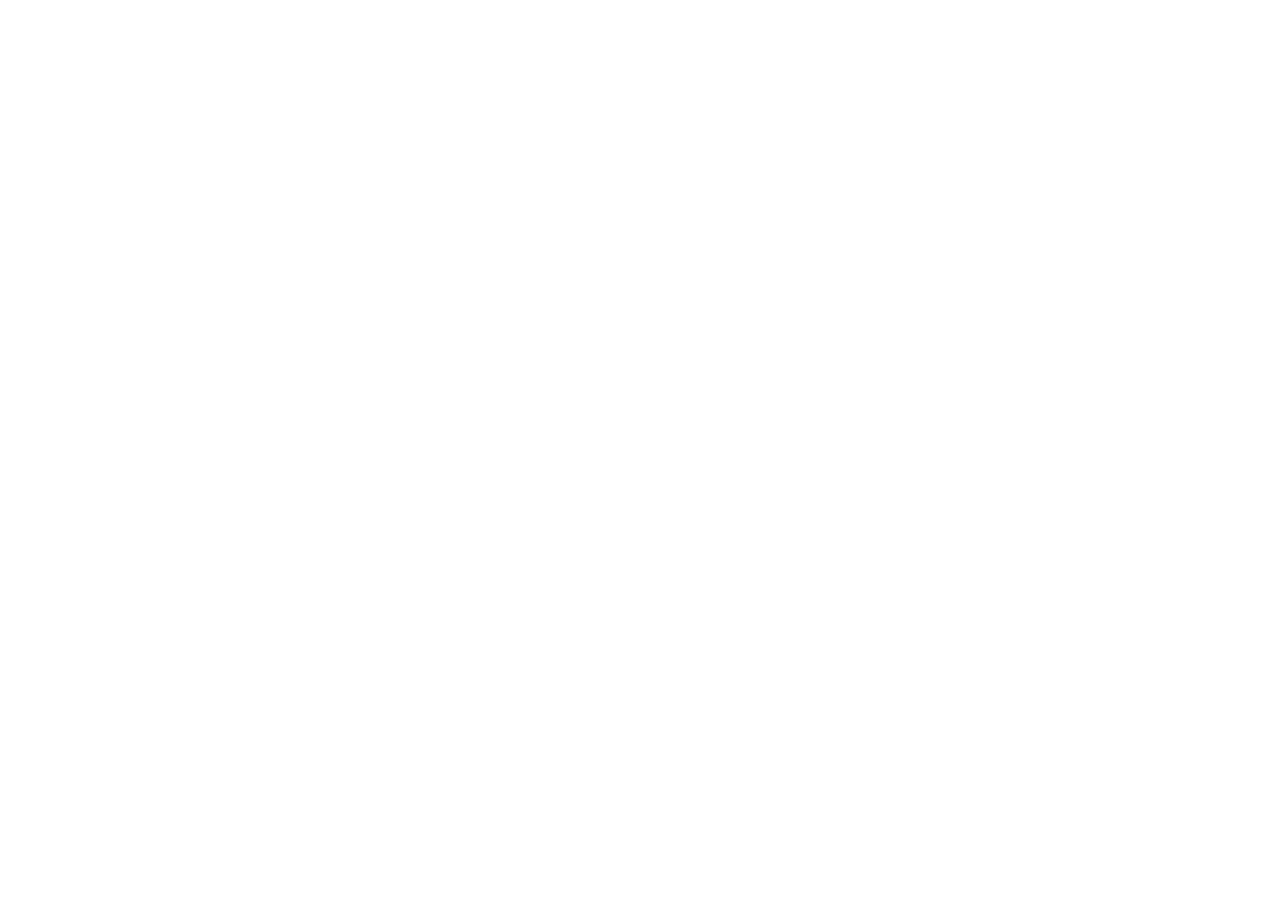
==== login.html @ 38d81a7c "init1" ====
<!DOCTYPE html>
<html lang="en">

<head>
    <meta charset="UTF-8">
    <meta name="viewport" content="width=device-width, initial-scale=1.0">
    <title>Document</title>
</head>

<body>

</body>

</html>
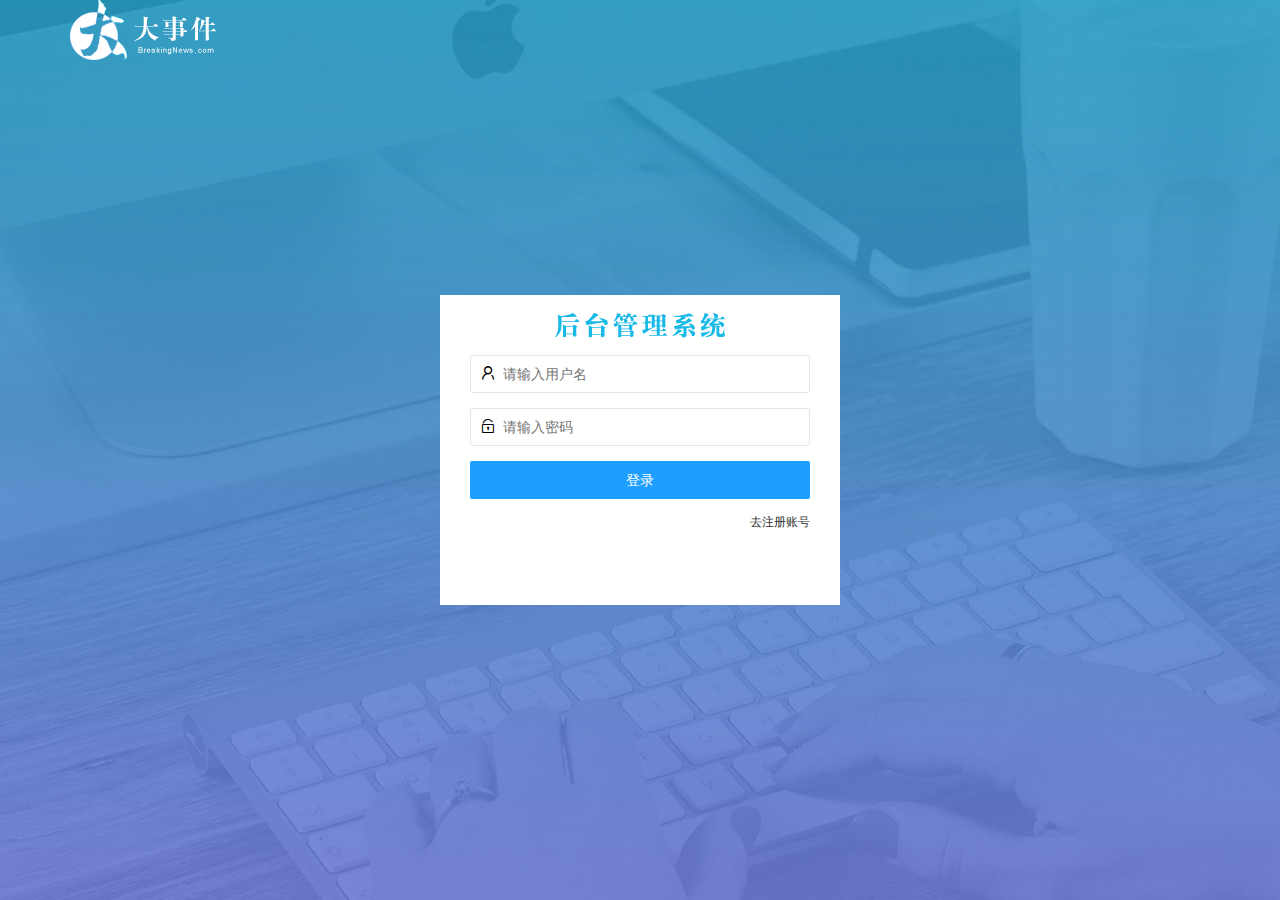
==== commit 3edfacd8: "提交登录注册功能" ====
--- a/login.html
+++ b/login.html
@@ -4,11 +4,79 @@
 <head>
     <meta charset="UTF-8">
     <meta name="viewport" content="width=device-width, initial-scale=1.0">
-    <title>Document</title>
+    <title>大事件-登录/注册</title>
+    <link rel="stylesheet" href="/assets/lib/layui/css/layui.css">
+    <link rel="stylesheet" href="/assets/css/login.css" />
 </head>
 
 <body>
+    <!-- logo区域 -->
+    <div class="layui-main">
+        <img src="/assets/images/logo.png" alt="" />
+    </div>
+    <!-- 登录注册区域 -->
+    <div class="loginAndRegister">
+        <div class="title-login"></div>
+        <!-- 登录的div -->
+        <div class="login-box">
+            <!-- 登录的表单 -->
+            <form class="layui-form" id="form_login">
+                <!-- 用户名 -->
+                <div class="layui-form-item">
+                    <i class="layui-icon layui-icon-username"></i>
+                    <input type="text" name="username" required lay-verify="required" placeholder="请输入用户名" autocomplete="off" class="layui-input">
+                </div>
+                <!-- 密码 -->
+                <div class="layui-form-item">
+                    <i class="layui-icon layui-icon-password"></i>
+                    <input type="password" name="password" required lay-verify="required|pwd" placeholder="请输入密码" autocomplete="off" class="layui-input">
+                </div>
+                <!-- 登录按钮 -->
+                <div class="layui-form-item">
+                    <button class="layui-btn layui-btn-fluid layui-btn-normal" lay-submit lay-filter="formDemo">登录</button>
+                </div>
+                <!-- 去注册账号 -->
+                <div class="layui-form-item links">
+                    <a href="javascript:;" id="link_reg">去注册账号</a>
+                </div>
+            </form>
 
+        </div>
+        <!-- 注册的div -->
+        <div class="reg-box">
+            <!-- 注册的表单 -->
+            <form class="layui-form" id="form_reg">
+                <!-- 用户名 -->
+                <div class="layui-form-item">
+                    <i class="layui-icon layui-icon-username"></i>
+                    <input type="text" name="username" required lay-verify="required" placeholder="请输入用户名" autocomplete="off" class="layui-input">
+                </div>
+                <!-- 密码 -->
+                <div class="layui-form-item">
+                    <i class="layui-icon layui-icon-password"></i>
+                    <input type="password" name="password" required lay-verify="required|    pwd" placeholder="请输入密码" autocomplete="off" class="layui-input">
+                </div>
+                <!-- 密码确认 -->
+                <div class="layui-form-item">
+                    <i class="layui-icon layui-icon-password"></i>
+                    <input type="password" name="repassword" required lay-verify="required|pwd |repwd" placeholder="再次确认密码" autocomplete="off" class="layui-input">
+                </div>
+                <!-- 登录按钮 -->
+                <div class="layui-form-item">
+                    <button class="layui-btn layui-btn-fluid layui-btn-normal" lay-submit lay-filter="formDemo">注册</button>
+                </div>
+                <!-- 去注册账号 -->
+                <div class="layui-form-item links">
+                    <a href="javascript:;" id="link_login">去登录</a>
+                </div>
+            </form>
+
+        </div>
+    </div>
+    <script src="/assets/lib/layui/layui.all.js"></script>
+    <script src="/assets/lib/jquery.js"></script>
+    <script src="/assets/js/baseAPI.js"></script>
+    <script src="/assets/js/login.js"></script>
 </body>
 
 </html>--- a/assets/lib/layui/css/layui.css
+++ b/assets/lib/layui/css/layui.css
@@ -0,0 +1,2 @@
+/** layui-v2.5.5 MIT License By https://www.layui.com */
+ .layui-inline,img{display:inline-block;vertical-align:middle}h1,h2,h3,h4,h5,h6{font-weight:400}.layui-edge,.layui-header,.layui-inline,.layui-main{position:relative}.layui-body,.layui-edge,.layui-elip{overflow:hidden}.layui-btn,.layui-edge,.layui-inline,img{vertical-align:middle}.layui-btn,.layui-disabled,.layui-icon,.layui-unselect{-moz-user-select:none;-webkit-user-select:none;-ms-user-select:none}.layui-elip,.layui-form-checkbox span,.layui-form-pane .layui-form-label{text-overflow:ellipsis;white-space:nowrap}.layui-breadcrumb,.layui-tree-btnGroup{visibility:hidden}blockquote,body,button,dd,div,dl,dt,form,h1,h2,h3,h4,h5,h6,input,li,ol,p,pre,td,textarea,th,ul{margin:0;padding:0;-webkit-tap-highlight-color:rgba(0,0,0,0)}a:active,a:hover{outline:0}img{border:none}li{list-style:none}table{border-collapse:collapse;border-spacing:0}h4,h5,h6{font-size:100%}button,input,optgroup,option,select,textarea{font-family:inherit;font-size:inherit;font-style:inherit;font-weight:inherit;outline:0}pre{white-space:pre-wrap;white-space:-moz-pre-wrap;white-space:-pre-wrap;white-space:-o-pre-wrap;word-wrap:break-word}body{line-height:24px;font:14px Helvetica Neue,Helvetica,PingFang SC,Tahoma,Arial,sans-serif}hr{height:1px;margin:10px 0;border:0;clear:both}a{color:#333;text-decoration:none}a:hover{color:#777}a cite{font-style:normal;*cursor:pointer}.layui-border-box,.layui-border-box *{box-sizing:border-box}.layui-box,.layui-box *{box-sizing:content-box}.layui-clear{clear:both;*zoom:1}.layui-clear:after{content:'\20';clear:both;*zoom:1;display:block;height:0}.layui-inline{*display:inline;*zoom:1}.layui-edge{display:inline-block;width:0;height:0;border-width:6px;border-style:dashed;border-color:transparent}.layui-edge-top{top:-4px;border-bottom-color:#999;border-bottom-style:solid}.layui-edge-right{border-left-color:#999;border-left-style:solid}.layui-edge-bottom{top:2px;border-top-color:#999;border-top-style:solid}.layui-edge-left{border-right-color:#999;border-right-style:solid}.layui-disabled,.layui-disabled:hover{color:#d2d2d2!important;cursor:not-allowed!important}.layui-circle{border-radius:100%}.layui-show{display:block!important}.layui-hide{display:none!important}@font-face{font-family:layui-icon;src:url(../font/iconfont.eot?v=250);src:url(../font/iconfont.eot?v=250#iefix) format('embedded-opentype'),url(../font/iconfont.woff2?v=250) format('woff2'),url(../font/iconfont.woff?v=250) format('woff'),url(../font/iconfont.ttf?v=250) format('truetype'),url(../font/iconfont.svg?v=250#layui-icon) format('svg')}.layui-icon{font-family:layui-icon!important;font-size:16px;font-style:normal;-webkit-font-smoothing:antialiased;-moz-osx-font-smoothing:grayscale}.layui-icon-reply-fill:before{content:"\e611"}.layui-icon-set-fill:before{content:"\e614"}.layui-icon-menu-fill:before{content:"\e60f"}.layui-icon-search:before{content:"\e615"}.layui-icon-share:before{content:"\e641"}.layui-icon-set-sm:before{content:"\e620"}.layui-icon-engine:before{content:"\e628"}.layui-icon-close:before{content:"\1006"}.layui-icon-close-fill:before{content:"\1007"}.layui-icon-chart-screen:before{content:"\e629"}.layui-icon-star:before{content:"\e600"}.layui-icon-circle-dot:before{content:"\e617"}.layui-icon-chat:before{content:"\e606"}.layui-icon-release:before{content:"\e609"}.layui-icon-list:before{content:"\e60a"}.layui-icon-chart:before{content:"\e62c"}.layui-icon-ok-circle:before{content:"\1005"}.layui-icon-layim-theme:before{content:"\e61b"}.layui-icon-table:before{content:"\e62d"}.layui-icon-right:before{content:"\e602"}.layui-icon-left:before{content:"\e603"}.layui-icon-cart-simple:before{content:"\e698"}.layui-icon-face-cry:before{content:"\e69c"}.layui-icon-face-smile:before{content:"\e6af"}.layui-icon-survey:before{content:"\e6b2"}.layui-icon-tree:before{content:"\e62e"}.layui-icon-upload-circle:before{content:"\e62f"}.layui-icon-add-circle:before{content:"\e61f"}.layui-icon-download-circle:before{content:"\e601"}.layui-icon-templeate-1:before{content:"\e630"}.layui-icon-util:before{content:"\e631"}.layui-icon-face-surprised:before{content:"\e664"}.layui-icon-edit:before{content:"\e642"}.layui-icon-speaker:before{content:"\e645"}.layui-icon-down:before{content:"\e61a"}.layui-icon-file:before{content:"\e621"}.layui-icon-layouts:before{content:"\e632"}.layui-icon-rate-half:before{content:"\e6c9"}.layui-icon-add-circle-fine:before{content:"\e608"}.layui-icon-prev-circle:before{content:"\e633"}.layui-icon-read:before{content:"\e705"}.layui-icon-404:before{content:"\e61c"}.layui-icon-carousel:before{content:"\e634"}.layui-icon-help:before{content:"\e607"}.layui-icon-code-circle:before{content:"\e635"}.layui-icon-water:before{content:"\e636"}.layui-icon-username:before{content:"\e66f"}.layui-icon-find-fill:before{content:"\e670"}.layui-icon-about:before{content:"\e60b"}.layui-icon-location:before{content:"\e715"}.layui-icon-up:before{content:"\e619"}.layui-icon-pause:before{content:"\e651"}.layui-icon-date:before{content:"\e637"}.layui-icon-layim-uploadfile:before{content:"\e61d"}.layui-icon-delete:before{content:"\e640"}.layui-icon-play:before{content:"\e652"}.layui-icon-top:before{content:"\e604"}.layui-icon-friends:before{content:"\e612"}.layui-icon-refresh-3:before{content:"\e9aa"}.layui-icon-ok:before{content:"\e605"}.layui-icon-layer:before{content:"\e638"}.layui-icon-face-smile-fine:before{content:"\e60c"}.layui-icon-dollar:before{content:"\e659"}.layui-icon-group:before{content:"\e613"}.layui-icon-layim-download:before{content:"\e61e"}.layui-icon-picture-fine:before{content:"\e60d"}.layui-icon-link:before{content:"\e64c"}.layui-icon-diamond:before{content:"\e735"}.layui-icon-log:before{content:"\e60e"}.layui-icon-rate-solid:before{content:"\e67a"}.layui-icon-fonts-del:before{content:"\e64f"}.layui-icon-unlink:before{content:"\e64d"}.layui-icon-fonts-clear:before{content:"\e639"}.layui-icon-triangle-r:before{content:"\e623"}.layui-icon-circle:before{content:"\e63f"}.layui-icon-radio:before{content:"\e643"}.layui-icon-align-center:before{content:"\e647"}.layui-icon-align-right:before{content:"\e648"}.layui-icon-align-left:before{content:"\e649"}.layui-icon-loading-1:before{content:"\e63e"}.layui-icon-return:before{content:"\e65c"}.layui-icon-fonts-strong:before{content:"\e62b"}.layui-icon-upload:before{content:"\e67c"}.layui-icon-dialogue:before{content:"\e63a"}.layui-icon-video:before{content:"\e6ed"}.layui-icon-headset:before{content:"\e6fc"}.layui-icon-cellphone-fine:before{content:"\e63b"}.layui-icon-add-1:before{content:"\e654"}.layui-icon-face-smile-b:before{content:"\e650"}.layui-icon-fonts-html:before{content:"\e64b"}.layui-icon-form:before{content:"\e63c"}.layui-icon-cart:before{content:"\e657"}.layui-icon-camera-fill:before{content:"\e65d"}.layui-icon-tabs:before{content:"\e62a"}.layui-icon-fonts-code:before{content:"\e64e"}.layui-icon-fire:before{content:"\e756"}.layui-icon-set:before{content:"\e716"}.layui-icon-fonts-u:before{content:"\e646"}.layui-icon-triangle-d:before{content:"\e625"}.layui-icon-tips:before{content:"\e702"}.layui-icon-picture:before{content:"\e64a"}.layui-icon-more-vertical:before{content:"\e671"}.layui-icon-flag:before{content:"\e66c"}.layui-icon-loading:before{content:"\e63d"}.layui-icon-fonts-i:before{content:"\e644"}.layui-icon-refresh-1:before{content:"\e666"}.layui-icon-rmb:before{content:"\e65e"}.layui-icon-home:before{content:"\e68e"}.layui-icon-user:before{content:"\e770"}.layui-icon-notice:before{content:"\e667"}.layui-icon-login-weibo:before{content:"\e675"}.layui-icon-voice:before{content:"\e688"}.layui-icon-upload-drag:before{content:"\e681"}.layui-icon-login-qq:before{content:"\e676"}.layui-icon-snowflake:before{content:"\e6b1"}.layui-icon-file-b:before{content:"\e655"}.layui-icon-template:before{content:"\e663"}.layui-icon-auz:before{content:"\e672"}.layui-icon-console:before{content:"\e665"}.layui-icon-app:before{content:"\e653"}.layui-icon-prev:before{content:"\e65a"}.layui-icon-website:before{content:"\e7ae"}.layui-icon-next:before{content:"\e65b"}.layui-icon-component:before{content:"\e857"}.layui-icon-more:before{content:"\e65f"}.layui-icon-login-wechat:before{content:"\e677"}.layui-icon-shrink-right:before{content:"\e668"}.layui-icon-spread-left:before{content:"\e66b"}.layui-icon-camera:before{content:"\e660"}.layui-icon-note:before{content:"\e66e"}.layui-icon-refresh:before{content:"\e669"}.layui-icon-female:before{content:"\e661"}.layui-icon-male:before{content:"\e662"}.layui-icon-password:before{content:"\e673"}.layui-icon-senior:before{content:"\e674"}.layui-icon-theme:before{content:"\e66a"}.layui-icon-tread:before{content:"\e6c5"}.layui-icon-praise:before{content:"\e6c6"}.layui-icon-star-fill:before{content:"\e658"}.layui-icon-rate:before{content:"\e67b"}.layui-icon-template-1:before{content:"\e656"}.layui-icon-vercode:before{content:"\e679"}.layui-icon-cellphone:before{content:"\e678"}.layui-icon-screen-full:before{content:"\e622"}.layui-icon-screen-restore:before{content:"\e758"}.layui-icon-cols:before{content:"\e610"}.layui-icon-export:before{content:"\e67d"}.layui-icon-print:before{content:"\e66d"}.layui-icon-slider:before{content:"\e714"}.layui-icon-addition:before{content:"\e624"}.layui-icon-subtraction:before{content:"\e67e"}.layui-icon-service:before{content:"\e626"}.layui-icon-transfer:before{content:"\e691"}.layui-main{width:1140px;margin:0 auto}.layui-header{z-index:1000;height:60px}.layui-header a:hover{transition:all .5s;-webkit-transition:all .5s}.layui-side{position:fixed;left:0;top:0;bottom:0;z-index:999;width:200px;overflow-x:hidden}.layui-side-scroll{position:relative;width:220px;height:100%;overflow-x:hidden}.layui-body{position:absolute;left:200px;right:0;top:0;bottom:0;z-index:998;width:auto;overflow-y:auto;box-sizing:border-box}.layui-layout-body{overflow:hidden}.layui-layout-admin .layui-header{background-color:#23262E}.layui-layout-admin .layui-side{top:60px;width:200px;overflow-x:hidden}.layui-layout-admin .layui-body{position:fixed;top:60px;bottom:44px}.layui-layout-admin .layui-main{width:auto;margin:0 15px}.layui-layout-admin .layui-footer{position:fixed;left:200px;right:0;bottom:0;height:44px;line-height:44px;padding:0 15px;background-color:#eee}.layui-layout-admin .layui-logo{position:absolute;left:0;top:0;width:200px;height:100%;line-height:60px;text-align:center;color:#009688;font-size:16px}.layui-layout-admin .layui-header .layui-nav{background:0 0}.layui-layout-left{position:absolute!important;left:200px;top:0}.layui-layout-right{position:absolute!important;right:0;top:0}.layui-container{position:relative;margin:0 auto;padding:0 15px;box-sizing:border-box}.layui-fluid{position:relative;margin:0 auto;padding:0 15px}.layui-row:after,.layui-row:before{content:'';display:block;clear:both}.layui-col-lg1,.layui-col-lg10,.layui-col-lg11,.layui-col-lg12,.layui-col-lg2,.layui-col-lg3,.layui-col-lg4,.layui-col-lg5,.layui-col-lg6,.layui-col-lg7,.layui-col-lg8,.layui-col-lg9,.layui-col-md1,.layui-col-md10,.layui-col-md11,.layui-col-md12,.layui-col-md2,.layui-col-md3,.layui-col-md4,.layui-col-md5,.layui-col-md6,.layui-col-md7,.layui-col-md8,.layui-col-md9,.layui-col-sm1,.layui-col-sm10,.layui-col-sm11,.layui-col-sm12,.layui-col-sm2,.layui-col-sm3,.layui-col-sm4,.layui-col-sm5,.layui-col-sm6,.layui-col-sm7,.layui-col-sm8,.layui-col-sm9,.layui-col-xs1,.layui-col-xs10,.layui-col-xs11,.layui-col-xs12,.layui-col-xs2,.layui-col-xs3,.layui-col-xs4,.layui-col-xs5,.layui-col-xs6,.layui-col-xs7,.layui-col-xs8,.layui-col-xs9{position:relative;display:block;box-sizing:border-box}.layui-col-xs1,.layui-col-xs10,.layui-col-xs11,.layui-col-xs12,.layui-col-xs2,.layui-col-xs3,.layui-col-xs4,.layui-col-xs5,.layui-col-xs6,.layui-col-xs7,.layui-col-xs8,.layui-col-xs9{float:left}.layui-col-xs1{width:8.33333333%}.layui-col-xs2{width:16.66666667%}.layui-col-xs3{width:25%}.layui-col-xs4{width:33.33333333%}.layui-col-xs5{width:41.66666667%}.layui-col-xs6{width:50%}.layui-col-xs7{width:58.33333333%}.layui-col-xs8{width:66.66666667%}.layui-col-xs9{width:75%}.layui-col-xs10{width:83.33333333%}.layui-col-xs11{width:91.66666667%}.layui-col-xs12{width:100%}.layui-col-xs-offset1{margin-left:8.33333333%}.layui-col-xs-offset2{margin-left:16.66666667%}.layui-col-xs-offset3{margin-left:25%}.layui-col-xs-offset4{margin-left:33.33333333%}.layui-col-xs-offset5{margin-left:41.66666667%}.layui-col-xs-offset6{margin-left:50%}.layui-col-xs-offset7{margin-left:58.33333333%}.layui-col-xs-offset8{margin-left:66.66666667%}.layui-col-xs-offset9{margin-left:75%}.layui-col-xs-offset10{margin-left:83.33333333%}.layui-col-xs-offset11{margin-left:91.66666667%}.layui-col-xs-offset12{margin-left:100%}@media screen and (max-width:768px){.layui-hide-xs{display:none!important}.layui-show-xs-block{display:block!important}.layui-show-xs-inline{display:inline!important}.layui-show-xs-inline-block{display:inline-block!important}}@media screen and (min-width:768px){.layui-container{width:750px}.layui-hide-sm{display:none!important}.layui-show-sm-block{display:block!important}.layui-show-sm-inline{display:inline!important}.layui-show-sm-inline-block{display:inline-block!important}.layui-col-sm1,.layui-col-sm10,.layui-col-sm11,.layui-col-sm12,.layui-col-sm2,.layui-col-sm3,.layui-col-sm4,.layui-col-sm5,.layui-col-sm6,.layui-col-sm7,.layui-col-sm8,.layui-col-sm9{float:left}.layui-col-sm1{width:8.33333333%}.layui-col-sm2{width:16.66666667%}.layui-col-sm3{width:25%}.layui-col-sm4{width:33.33333333%}.layui-col-sm5{width:41.66666667%}.layui-col-sm6{width:50%}.layui-col-sm7{width:58.33333333%}.layui-col-sm8{width:66.66666667%}.layui-col-sm9{width:75%}.layui-col-sm10{width:83.33333333%}.layui-col-sm11{width:91.66666667%}.layui-col-sm12{width:100%}.layui-col-sm-offset1{margin-left:8.33333333%}.layui-col-sm-offset2{margin-left:16.66666667%}.layui-col-sm-offset3{margin-left:25%}.layui-col-sm-offset4{margin-left:33.33333333%}.layui-col-sm-offset5{margin-left:41.66666667%}.layui-col-sm-offset6{margin-left:50%}.layui-col-sm-offset7{margin-left:58.33333333%}.layui-col-sm-offset8{margin-left:66.66666667%}.layui-col-sm-offset9{margin-left:75%}.layui-col-sm-offset10{margin-left:83.33333333%}.layui-col-sm-offset11{margin-left:91.66666667%}.layui-col-sm-offset12{margin-left:100%}}@media screen and (min-width:992px){.layui-container{width:970px}.layui-hide-md{display:none!important}.layui-show-md-block{display:block!important}.layui-show-md-inline{display:inline!important}.layui-show-md-inline-block{display:inline-block!important}.layui-col-md1,.layui-col-md10,.layui-col-md11,.layui-col-md12,.layui-col-md2,.layui-col-md3,.layui-col-md4,.layui-col-md5,.layui-col-md6,.layui-col-md7,.layui-col-md8,.layui-col-md9{float:left}.layui-col-md1{width:8.33333333%}.layui-col-md2{width:16.66666667%}.layui-col-md3{width:25%}.layui-col-md4{width:33.33333333%}.layui-col-md5{width:41.66666667%}.layui-col-md6{width:50%}.layui-col-md7{width:58.33333333%}.layui-col-md8{width:66.66666667%}.layui-col-md9{width:75%}.layui-col-md10{width:83.33333333%}.layui-col-md11{width:91.66666667%}.layui-col-md12{width:100%}.layui-col-md-offset1{margin-left:8.33333333%}.layui-col-md-offset2{margin-left:16.66666667%}.layui-col-md-offset3{margin-left:25%}.layui-col-md-offset4{margin-left:33.33333333%}.layui-col-md-offset5{margin-left:41.66666667%}.layui-col-md-offset6{margin-left:50%}.layui-col-md-offset7{margin-left:58.33333333%}.layui-col-md-offset8{margin-left:66.66666667%}.layui-col-md-offset9{margin-left:75%}.layui-col-md-offset10{margin-left:83.33333333%}.layui-col-md-offset11{margin-left:91.66666667%}.layui-col-md-offset12{margin-left:100%}}@media screen and (min-width:1200px){.layui-container{width:1170px}.layui-hide-lg{display:none!important}.layui-show-lg-block{display:block!important}.layui-show-lg-inline{display:inline!important}.layui-show-lg-inline-block{display:inline-block!important}.layui-col-lg1,.layui-col-lg10,.layui-col-lg11,.layui-col-lg12,.layui-col-lg2,.layui-col-lg3,.layui-col-lg4,.layui-col-lg5,.layui-col-lg6,.layui-col-lg7,.layui-col-lg8,.layui-col-lg9{float:left}.layui-col-lg1{width:8.33333333%}.layui-col-lg2{width:16.66666667%}.layui-col-lg3{width:25%}.layui-col-lg4{width:33.33333333%}.layui-col-lg5{width:41.66666667%}.layui-col-lg6{width:50%}.layui-col-lg7{width:58.33333333%}.layui-col-lg8{width:66.66666667%}.layui-col-lg9{width:75%}.layui-col-lg10{width:83.33333333%}.layui-col-lg11{width:91.66666667%}.layui-col-lg12{width:100%}.layui-col-lg-offset1{margin-left:8.33333333%}.layui-col-lg-offset2{margin-left:16.66666667%}.layui-col-lg-offset3{margin-left:25%}.layui-col-lg-offset4{margin-left:33.33333333%}.layui-col-lg-offset5{margin-left:41.66666667%}.layui-col-lg-offset6{margin-left:50%}.layui-col-lg-offset7{margin-left:58.33333333%}.layui-col-lg-offset8{margin-left:66.66666667%}.layui-col-lg-offset9{margin-left:75%}.layui-col-lg-offset10{margin-left:83.33333333%}.layui-col-lg-offset11{margin-left:91.66666667%}.layui-col-lg-offset12{margin-left:100%}}.layui-col-space1{margin:-.5px}.layui-col-space1>*{padding:.5px}.layui-col-space3{margin:-1.5px}.layui-col-space3>*{padding:1.5px}.layui-col-space5{margin:-2.5px}.layui-col-space5>*{padding:2.5px}.layui-col-space8{margin:-3.5px}.layui-col-space8>*{padding:3.5px}.layui-col-space10{margin:-5px}.layui-col-space10>*{padding:5px}.layui-col-space12{margin:-6px}.layui-col-space12>*{padding:6px}.layui-col-space15{margin:-7.5px}.layui-col-space15>*{padding:7.5px}.layui-col-space18{margin:-9px}.layui-col-space18>*{padding:9px}.layui-col-space20{margin:-10px}.layui-col-space20>*{padding:10px}.layui-col-space22{margin:-11px}.layui-col-space22>*{padding:11px}.layui-col-space25{margin:-12.5px}.layui-col-space25>*{padding:12.5px}.layui-col-space30{margin:-15px}.layui-col-space30>*{padding:15px}.layui-btn,.layui-input,.layui-select,.layui-textarea,.layui-upload-button{outline:0;-webkit-appearance:none;transition:all .3s;-webkit-transition:all .3s;box-sizing:border-box}.layui-elem-quote{margin-bottom:10px;padding:15px;line-height:22px;border-left:5px solid #009688;border-radius:0 2px 2px 0;background-color:#f2f2f2}.layui-quote-nm{border-style:solid;border-width:1px 1px 1px 5px;background:0 0}.layui-elem-field{margin-bottom:10px;padding:0;border-width:1px;border-style:solid}.layui-elem-field legend{margin-left:20px;padding:0 10px;font-size:20px;font-weight:300}.layui-field-title{margin:10px 0 20px;border-width:1px 0 0}.layui-field-box{padding:10px 15px}.layui-field-title .layui-field-box{padding:10px 0}.layui-progress{position:relative;height:6px;border-radius:20px;background-color:#e2e2e2}.layui-progress-bar{position:absolute;left:0;top:0;width:0;max-width:100%;height:6px;border-radius:20px;text-align:right;background-color:#5FB878;transition:all .3s;-webkit-transition:all .3s}.layui-progress-big,.layui-progress-big .layui-progress-bar{height:18px;line-height:18px}.layui-progress-text{position:relative;top:-20px;line-height:18px;font-size:12px;color:#666}.layui-progress-big .layui-progress-text{position:static;padding:0 10px;color:#fff}.layui-collapse{border-width:1px;border-style:solid;border-radius:2px}.layui-colla-content,.layui-colla-item{border-top-width:1px;border-top-style:solid}.layui-colla-item:first-child{border-top:none}.layui-colla-title{position:relative;height:42px;line-height:42px;padding:0 15px 0 35px;color:#333;background-color:#f2f2f2;cursor:pointer;font-size:14px;overflow:hidden}.layui-colla-content{display:none;padding:10px 15px;line-height:22px;color:#666}.layui-colla-icon{position:absolute;left:15px;top:0;font-size:14px}.layui-card{margin-bottom:15px;border-radius:2px;background-color:#fff;box-shadow:0 1px 2px 0 rgba(0,0,0,.05)}.layui-card:last-child{margin-bottom:0}.layui-card-header{position:relative;height:42px;line-height:42px;padding:0 15px;border-bottom:1px solid #f6f6f6;color:#333;border-radius:2px 2px 0 0;font-size:14px}.layui-bg-black,.layui-bg-blue,.layui-bg-cyan,.layui-bg-green,.layui-bg-orange,.layui-bg-red{color:#fff!important}.layui-card-body{position:relative;padding:10px 15px;line-height:24px}.layui-card-body[pad15]{padding:15px}.layui-card-body[pad20]{padding:20px}.layui-card-body .layui-table{margin:5px 0}.layui-card .layui-tab{margin:0}.layui-panel-window{position:relative;padding:15px;border-radius:0;border-top:5px solid #E6E6E6;background-color:#fff}.layui-auxiliar-moving{position:fixed;left:0;right:0;top:0;bottom:0;width:100%;height:100%;background:0 0;z-index:9999999999}.layui-form-label,.layui-form-mid,.layui-form-select,.layui-input-block,.layui-input-inline,.layui-textarea{position:relative}.layui-bg-red{background-color:#FF5722!important}.layui-bg-orange{background-color:#FFB800!important}.layui-bg-green{background-color:#009688!important}.layui-bg-cyan{background-color:#2F4056!important}.layui-bg-blue{background-color:#1E9FFF!important}.layui-bg-black{background-color:#393D49!important}.layui-bg-gray{background-color:#eee!important;color:#666!important}.layui-badge-rim,.layui-colla-content,.layui-colla-item,.layui-collapse,.layui-elem-field,.layui-form-pane .layui-form-item[pane],.layui-form-pane .layui-form-label,.layui-input,.layui-layedit,.layui-layedit-tool,.layui-quote-nm,.layui-select,.layui-tab-bar,.layui-tab-card,.layui-tab-title,.layui-tab-title .layui-this:after,.layui-textarea{border-color:#e6e6e6}.layui-timeline-item:before,hr{background-color:#e6e6e6}.layui-text{line-height:22px;font-size:14px;color:#666}.layui-text h1,.layui-text h2,.layui-text h3{font-weight:500;color:#333}.layui-text h1{font-size:30px}.layui-text h2{font-size:24px}.layui-text h3{font-size:18px}.layui-text a:not(.layui-btn){color:#01AAED}.layui-text a:not(.layui-btn):hover{text-decoration:underline}.layui-text ul{padding:5px 0 5px 15px}.layui-text ul li{margin-top:5px;list-style-type:disc}.layui-text em,.layui-word-aux{color:#999!important;padding:0 5px!important}.layui-btn{display:inline-block;height:38px;line-height:38px;padding:0 18px;background-color:#009688;color:#fff;white-space:nowrap;text-align:center;font-size:14px;border:none;border-radius:2px;cursor:pointer}.layui-btn:hover{opacity:.8;filter:alpha(opacity=80);color:#fff}.layui-btn:active{opacity:1;filter:alpha(opacity=100)}.layui-btn+.layui-btn{margin-left:10px}.layui-btn-container{font-size:0}.layui-btn-container .layui-btn{margin-right:10px;margin-bottom:10px}.layui-btn-container .layui-btn+.layui-btn{margin-left:0}.layui-table .layui-btn-container .layui-btn{margin-bottom:9px}.layui-btn-radius{border-radius:100px}.layui-btn .layui-icon{margin-right:3px;font-size:18px;vertical-align:bottom;vertical-align:middle\9}.layui-btn-primary{border:1px solid #C9C9C9;background-color:#fff;color:#555}.layui-btn-primary:hover{border-color:#009688;color:#333}.layui-btn-normal{background-color:#1E9FFF}.layui-btn-warm{background-color:#FFB800}.layui-btn-danger{background-color:#FF5722}.layui-btn-checked{background-color:#5FB878}.layui-btn-disabled,.layui-btn-disabled:active,.layui-btn-disabled:hover{border:1px solid #e6e6e6;background-color:#FBFBFB;color:#C9C9C9;cursor:not-allowed;opacity:1}.layui-btn-lg{height:44px;line-height:44px;padding:0 25px;font-size:16px}.layui-btn-sm{height:30px;line-height:30px;padding:0 10px;font-size:12px}.layui-btn-sm i{font-size:16px!important}.layui-btn-xs{height:22px;line-height:22px;padding:0 5px;font-size:12px}.layui-btn-xs i{font-size:14px!important}.layui-btn-group{display:inline-block;vertical-align:middle;font-size:0}.layui-btn-group .layui-btn{margin-left:0!important;margin-right:0!important;border-left:1px solid rgba(255,255,255,.5);border-radius:0}.layui-btn-group .layui-btn-primary{border-left:none}.layui-btn-group .layui-btn-primary:hover{border-color:#C9C9C9;color:#009688}.layui-btn-group .layui-btn:first-child{border-left:none;border-radius:2px 0 0 2px}.layui-btn-group .layui-btn-primary:first-child{border-left:1px solid #c9c9c9}.layui-btn-group .layui-btn:last-child{border-radius:0 2px 2px 0}.layui-btn-group .layui-btn+.layui-btn{margin-left:0}.layui-btn-group+.layui-btn-group{margin-left:10px}.layui-btn-fluid{width:100%}.layui-input,.layui-select,.layui-textarea{height:38px;line-height:1.3;line-height:38px\9;border-width:1px;border-style:solid;background-color:#fff;border-radius:2px}.layui-input::-webkit-input-placeholder,.layui-select::-webkit-input-placeholder,.layui-textarea::-webkit-input-placeholder{line-height:1.3}.layui-input,.layui-textarea{display:block;width:100%;padding-left:10px}.layui-input:hover,.layui-textarea:hover{border-color:#D2D2D2!important}.layui-input:focus,.layui-textarea:focus{border-color:#C9C9C9!important}.layui-textarea{min-height:100px;height:auto;line-height:20px;padding:6px 10px;resize:vertical}.layui-select{padding:0 10px}.layui-form input[type=checkbox],.layui-form input[type=radio],.layui-form select{display:none}.layui-form [lay-ignore]{display:initial}.layui-form-item{margin-bottom:15px;clear:both;*zoom:1}.layui-form-item:after{content:'\20';clear:both;*zoom:1;display:block;height:0}.layui-form-label{float:left;display:block;padding:9px 15px;width:80px;font-weight:400;line-height:20px;text-align:right}.layui-form-label-col{display:block;float:none;padding:9px 0;line-height:20px;text-align:left}.layui-form-item .layui-inline{margin-bottom:5px;margin-right:10px}.layui-input-block{margin-left:110px;min-height:36px}.layui-input-inline{display:inline-block;vertical-align:middle}.layui-form-item .layui-input-inline{float:left;width:190px;margin-right:10px}.layui-form-text .layui-input-inline{width:auto}.layui-form-mid{float:left;display:block;padding:9px 0!important;line-height:20px;margin-right:10px}.layui-form-danger+.layui-form-select .layui-input,.layui-form-danger:focus{border-color:#FF5722!important}.layui-form-select .layui-input{padding-right:30px;cursor:pointer}.layui-form-select .layui-edge{position:absolute;right:10px;top:50%;margin-top:-3px;cursor:pointer;border-width:6px;border-top-color:#c2c2c2;border-top-style:solid;transition:all .3s;-webkit-transition:all .3s}.layui-form-select dl{display:none;position:absolute;left:0;top:42px;padding:5px 0;z-index:899;min-width:100%;border:1px solid #d2d2d2;max-height:300px;overflow-y:auto;background-color:#fff;border-radius:2px;box-shadow:0 2px 4px rgba(0,0,0,.12);box-sizing:border-box}.layui-form-select dl dd,.layui-form-select dl dt{padding:0 10px;line-height:36px;white-space:nowrap;overflow:hidden;text-overflow:ellipsis}.layui-form-select dl dt{font-size:12px;color:#999}.layui-form-select dl dd{cursor:pointer}.layui-form-select dl dd:hover{background-color:#f2f2f2;-webkit-transition:.5s all;transition:.5s all}.layui-form-select .layui-select-group dd{padding-left:20px}.layui-form-select dl dd.layui-select-tips{padding-left:10px!important;color:#999}.layui-form-select dl dd.layui-this{background-color:#5FB878;color:#fff}.layui-form-checkbox,.layui-form-select dl dd.layui-disabled{background-color:#fff}.layui-form-selected dl{display:block}.layui-form-checkbox,.layui-form-checkbox *,.layui-form-switch{display:inline-block;vertical-align:middle}.layui-form-selected .layui-edge{margin-top:-9px;-webkit-transform:rotate(180deg);transform:rotate(180deg);margin-top:-3px\9}:root .layui-form-selected .layui-edge{margin-top:-9px\0/IE9}.layui-form-selectup dl{top:auto;bottom:42px}.layui-select-none{margin:5px 0;text-align:center;color:#999}.layui-select-disabled .layui-disabled{border-color:#eee!important}.layui-select-disabled .layui-edge{border-top-color:#d2d2d2}.layui-form-checkbox{position:relative;height:30px;line-height:30px;margin-right:10px;padding-right:30px;cursor:pointer;font-size:0;-webkit-transition:.1s linear;transition:.1s linear;box-sizing:border-box}.layui-form-checkbox span{padding:0 10px;height:100%;font-size:14px;border-radius:2px 0 0 2px;background-color:#d2d2d2;color:#fff;overflow:hidden}.layui-form-checkbox:hover span{background-color:#c2c2c2}.layui-form-checkbox i{position:absolute;right:0;top:0;width:30px;height:28px;border:1px solid #d2d2d2;border-left:none;border-radius:0 2px 2px 0;color:#fff;font-size:20px;text-align:center}.layui-form-checkbox:hover i{border-color:#c2c2c2;color:#c2c2c2}.layui-form-checked,.layui-form-checked:hover{border-color:#5FB878}.layui-form-checked span,.layui-form-checked:hover span{background-color:#5FB878}.layui-form-checked i,.layui-form-checked:hover i{color:#5FB878}.layui-form-item .layui-form-checkbox{margin-top:4px}.layui-form-checkbox[lay-skin=primary]{height:auto!important;line-height:normal!important;min-width:18px;min-height:18px;border:none!important;margin-right:0;padding-left:28px;padding-right:0;background:0 0}.layui-form-checkbox[lay-skin=primary] span{padding-left:0;padding-right:15px;line-height:18px;background:0 0;color:#666}.layui-form-checkbox[lay-skin=primary] i{right:auto;left:0;width:16px;height:16px;line-height:16px;border:1px solid #d2d2d2;font-size:12px;border-radius:2px;background-color:#fff;-webkit-transition:.1s linear;transition:.1s linear}.layui-form-checkbox[lay-skin=primary]:hover i{border-color:#5FB878;color:#fff}.layui-form-checked[lay-skin=primary] i{border-color:#5FB878!important;background-color:#5FB878;color:#fff}.layui-checkbox-disbaled[lay-skin=primary] span{background:0 0!important;color:#c2c2c2}.layui-checkbox-disbaled[lay-skin=primary]:hover i{border-color:#d2d2d2}.layui-form-item .layui-form-checkbox[lay-skin=primary]{margin-top:10px}.layui-form-switch{position:relative;height:22px;line-height:22px;min-width:35px;padding:0 5px;margin-top:8px;border:1px solid #d2d2d2;border-radius:20px;cursor:pointer;background-color:#fff;-webkit-transition:.1s linear;transition:.1s linear}.layui-form-switch i{position:absolute;left:5px;top:3px;width:16px;height:16px;border-radius:20px;background-color:#d2d2d2;-webkit-transition:.1s linear;transition:.1s linear}.layui-form-switch em{position:relative;top:0;width:25px;margin-left:21px;padding:0!important;text-align:center!important;color:#999!important;font-style:normal!important;font-size:12px}.layui-form-onswitch{border-color:#5FB878;background-color:#5FB878}.layui-checkbox-disbaled,.layui-checkbox-disbaled i{border-color:#e2e2e2!important}.layui-form-onswitch i{left:100%;margin-left:-21px;background-color:#fff}.layui-form-onswitch em{margin-left:5px;margin-right:21px;color:#fff!important}.layui-checkbox-disbaled span{background-color:#e2e2e2!important}.layui-checkbox-disbaled:hover i{color:#fff!important}[lay-radio]{display:none}.layui-form-radio,.layui-form-radio *{display:inline-block;vertical-align:middle}.layui-form-radio{line-height:28px;margin:6px 10px 0 0;padding-right:10px;cursor:pointer;font-size:0}.layui-form-radio *{font-size:14px}.layui-form-radio>i{margin-right:8px;font-size:22px;color:#c2c2c2}.layui-form-radio>i:hover,.layui-form-radioed>i{color:#5FB878}.layui-radio-disbaled>i{color:#e2e2e2!important}.layui-form-pane .layui-form-label{width:110px;padding:8px 15px;height:38px;line-height:20px;border-width:1px;border-style:solid;border-radius:2px 0 0 2px;text-align:center;background-color:#FBFBFB;overflow:hidden;box-sizing:border-box}.layui-form-pane .layui-input-inline{margin-left:-1px}.layui-form-pane .layui-input-block{margin-left:110px;left:-1px}.layui-form-pane .layui-input{border-radius:0 2px 2px 0}.layui-form-pane .layui-form-text .layui-form-label{float:none;width:100%;border-radius:2px;box-sizing:border-box;text-align:left}.layui-form-pane .layui-form-text .layui-input-inline{display:block;margin:0;top:-1px;clear:both}.layui-form-pane .layui-form-text .layui-input-block{margin:0;left:0;top:-1px}.layui-form-pane .layui-form-text .layui-textarea{min-height:100px;border-radius:0 0 2px 2px}.layui-form-pane .layui-form-checkbox{margin:4px 0 4px 10px}.layui-form-pane .layui-form-radio,.layui-form-pane .layui-form-switch{margin-top:6px;margin-left:10px}.layui-form-pane .layui-form-item[pane]{position:relative;border-width:1px;border-style:solid}.layui-form-pane .layui-form-item[pane] .layui-form-label{position:absolute;left:0;top:0;height:100%;border-width:0 1px 0 0}.layui-form-pane .layui-form-item[pane] .layui-input-inline{margin-left:110px}@media screen and (max-width:450px){.layui-form-item .layui-form-label{text-overflow:ellipsis;overflow:hidden;white-space:nowrap}.layui-form-item .layui-inline{display:block;margin-right:0;margin-bottom:20px;clear:both}.layui-form-item .layui-inline:after{content:'\20';clear:both;display:block;height:0}.layui-form-item .layui-input-inline{display:block;float:none;left:-3px;width:auto;margin:0 0 10px 112px}.layui-form-item .layui-input-inline+.layui-form-mid{margin-left:110px;top:-5px;padding:0}.layui-form-item .layui-form-checkbox{margin-right:5px;margin-bottom:5px}}.layui-layedit{border-width:1px;border-style:solid;border-radius:2px}.layui-layedit-tool{padding:3px 5px;border-bottom-width:1px;border-bottom-style:solid;font-size:0}.layedit-tool-fixed{position:fixed;top:0;border-top:1px solid #e2e2e2}.layui-layedit-tool .layedit-tool-mid,.layui-layedit-tool .layui-icon{display:inline-block;vertical-align:middle;text-align:center;font-size:14px}.layui-layedit-tool .layui-icon{position:relative;width:32px;height:30px;line-height:30px;margin:3px 5px;color:#777;cursor:pointer;border-radius:2px}.layui-layedit-tool .layui-icon:hover{color:#393D49}.layui-layedit-tool .layui-icon:active{color:#000}.layui-layedit-tool .layedit-tool-active{background-color:#e2e2e2;color:#000}.layui-layedit-tool .layui-disabled,.layui-layedit-tool .layui-disabled:hover{color:#d2d2d2;cursor:not-allowed}.layui-layedit-tool .layedit-tool-mid{width:1px;height:18px;margin:0 10px;background-color:#d2d2d2}.layedit-tool-html{width:50px!important;font-size:30px!important}.layedit-tool-b,.layedit-tool-code,.layedit-tool-help{font-size:16px!important}.layedit-tool-d,.layedit-tool-face,.layedit-tool-image,.layedit-tool-unlink{font-size:18px!important}.layedit-tool-image input{position:absolute;font-size:0;left:0;top:0;width:100%;height:100%;opacity:.01;filter:Alpha(opacity=1);cursor:pointer}.layui-layedit-iframe iframe{display:block;width:100%}#LAY_layedit_code{overflow:hidden}.layui-laypage{display:inline-block;*display:inline;*zoom:1;vertical-align:middle;margin:10px 0;font-size:0}.layui-laypage>a:first-child,.layui-laypage>a:first-child em{border-radius:2px 0 0 2px}.layui-laypage>a:last-child,.layui-laypage>a:last-child em{border-radius:0 2px 2px 0}.layui-laypage>:first-child{margin-left:0!important}.layui-laypage>:last-child{margin-right:0!important}.layui-laypage a,.layui-laypage button,.layui-laypage input,.layui-laypage select,.layui-laypage span{border:1px solid #e2e2e2}.layui-laypage a,.layui-laypage span{display:inline-block;*display:inline;*zoom:1;vertical-align:middle;padding:0 15px;height:28px;line-height:28px;margin:0 -1px 5px 0;background-color:#fff;color:#333;font-size:12px}.layui-flow-more a *,.layui-laypage input,.layui-table-view select[lay-ignore]{display:inline-block}.layui-laypage a:hover{color:#009688}.layui-laypage em{font-style:normal}.layui-laypage .layui-laypage-spr{color:#999;font-weight:700}.layui-laypage a{text-decoration:none}.layui-laypage .layui-laypage-curr{position:relative}.layui-laypage .layui-laypage-curr em{position:relative;color:#fff}.layui-laypage .layui-laypage-curr .layui-laypage-em{position:absolute;left:-1px;top:-1px;padding:1px;width:100%;height:100%;background-color:#009688}.layui-laypage-em{border-radius:2px}.layui-laypage-next em,.layui-laypage-prev em{font-family:Sim sun;font-size:16px}.layui-laypage .layui-laypage-count,.layui-laypage .layui-laypage-limits,.layui-laypage .layui-laypage-refresh,.layui-laypage .layui-laypage-skip{margin-left:10px;margin-right:10px;padding:0;border:none}.layui-laypage .layui-laypage-limits,.layui-laypage .layui-laypage-refresh{vertical-align:top}.layui-laypage .layui-laypage-refresh i{font-size:18px;cursor:pointer}.layui-laypage select{height:22px;padding:3px;border-radius:2px;cursor:pointer}.layui-laypage .layui-laypage-skip{height:30px;line-height:30px;color:#999}.layui-laypage button,.layui-laypage input{height:30px;line-height:30px;border-radius:2px;vertical-align:top;background-color:#fff;box-sizing:border-box}.layui-laypage input{width:40px;margin:0 10px;padding:0 3px;text-align:center}.layui-laypage input:focus,.layui-laypage select:focus{border-color:#009688!important}.layui-laypage button{margin-left:10px;padding:0 10px;cursor:pointer}.layui-table,.layui-table-view{margin:10px 0}.layui-flow-more{margin:10px 0;text-align:center;color:#999;font-size:14px}.layui-flow-more a{height:32px;line-height:32px}.layui-flow-more a *{vertical-align:top}.layui-flow-more a cite{padding:0 20px;border-radius:3px;background-color:#eee;color:#333;font-style:normal}.layui-flow-more a cite:hover{opacity:.8}.layui-flow-more a i{font-size:30px;color:#737383}.layui-table{width:100%;background-color:#fff;color:#666}.layui-table tr{transition:all .3s;-webkit-transition:all .3s}.layui-table th{text-align:left;font-weight:400}.layui-table tbody tr:hover,.layui-table thead tr,.layui-table-click,.layui-table-header,.layui-table-hover,.layui-table-mend,.layui-table-patch,.layui-table-tool,.layui-table-total,.layui-table-total tr,.layui-table[lay-even] tr:nth-child(even){background-color:#f2f2f2}.layui-table td,.layui-table th,.layui-table-col-set,.layui-table-fixed-r,.layui-table-grid-down,.layui-table-header,.layui-table-page,.layui-table-tips-main,.layui-table-tool,.layui-table-total,.layui-table-view,.layui-table[lay-skin=line],.layui-table[lay-skin=row]{border-width:1px;border-style:solid;border-color:#e6e6e6}.layui-table td,.layui-table th{position:relative;padding:9px 15px;min-height:20px;line-height:20px;font-size:14px}.layui-table[lay-skin=line] td,.layui-table[lay-skin=line] th{border-width:0 0 1px}.layui-table[lay-skin=row] td,.layui-table[lay-skin=row] th{border-width:0 1px 0 0}.layui-table[lay-skin=nob] td,.layui-table[lay-skin=nob] th{border:none}.layui-table img{max-width:100px}.layui-table[lay-size=lg] td,.layui-table[lay-size=lg] th{padding:15px 30px}.layui-table-view .layui-table[lay-size=lg] .layui-table-cell{height:40px;line-height:40px}.layui-table[lay-size=sm] td,.layui-table[lay-size=sm] th{font-size:12px;padding:5px 10px}.layui-table-view .layui-table[lay-size=sm] .layui-table-cell{height:20px;line-height:20px}.layui-table[lay-data]{display:none}.layui-table-box{position:relative;overflow:hidden}.layui-table-view .layui-table{position:relative;width:auto;margin:0}.layui-table-view .layui-table[lay-skin=line]{border-width:0 1px 0 0}.layui-table-view .layui-table[lay-skin=row]{border-width:0 0 1px}.layui-table-view .layui-table td,.layui-table-view .layui-table th{padding:5px 0;border-top:none;border-left:none}.layui-table-view .layui-table th.layui-unselect .layui-table-cell span{cursor:pointer}.layui-table-view .layui-table td{cursor:default}.layui-table-view .layui-table td[data-edit=text]{cursor:text}.layui-table-view .layui-form-checkbox[lay-skin=primary] i{width:18px;height:18px}.layui-table-view .layui-form-radio{line-height:0;padding:0}.layui-table-view .layui-form-radio>i{margin:0;font-size:20px}.layui-table-init{position:absolute;left:0;top:0;width:100%;height:100%;text-align:center;z-index:110}.layui-table-init .layui-icon{position:absolute;left:50%;top:50%;margin:-15px 0 0 -15px;font-size:30px;color:#c2c2c2}.layui-table-header{border-width:0 0 1px;overflow:hidden}.layui-table-header .layui-table{margin-bottom:-1px}.layui-table-tool .layui-inline[lay-event]{position:relative;width:26px;height:26px;padding:5px;line-height:16px;margin-right:10px;text-align:center;color:#333;border:1px solid #ccc;cursor:pointer;-webkit-transition:.5s all;transition:.5s all}.layui-table-tool .layui-inline[lay-event]:hover{border:1px solid #999}.layui-table-tool-temp{padding-right:120px}.layui-table-tool-self{position:absolute;right:17px;top:10px}.layui-table-tool .layui-table-tool-self .layui-inline[lay-event]{margin:0 0 0 10px}.layui-table-tool-panel{position:absolute;top:29px;left:-1px;padding:5px 0;min-width:150px;min-height:40px;border:1px solid #d2d2d2;text-align:left;overflow-y:auto;background-color:#fff;box-shadow:0 2px 4px rgba(0,0,0,.12)}.layui-table-cell,.layui-table-tool-panel li{overflow:hidden;text-overflow:ellipsis;white-space:nowrap}.layui-table-tool-panel li{padding:0 10px;line-height:30px;-webkit-transition:.5s all;transition:.5s all}.layui-table-tool-panel li .layui-form-checkbox[lay-skin=primary]{width:100%;padding-left:28px}.layui-table-tool-panel li:hover{background-color:#f2f2f2}.layui-table-tool-panel li .layui-form-checkbox[lay-skin=primary] i{position:absolute;left:0;top:0}.layui-table-tool-panel li .layui-form-checkbox[lay-skin=primary] span{padding:0}.layui-table-tool .layui-table-tool-self .layui-table-tool-panel{left:auto;right:-1px}.layui-table-col-set{position:absolute;right:0;top:0;width:20px;height:100%;border-width:0 0 0 1px;background-color:#fff}.layui-table-sort{width:10px;height:20px;margin-left:5px;cursor:pointer!important}.layui-table-sort .layui-edge{position:absolute;left:5px;border-width:5px}.layui-table-sort .layui-table-sort-asc{top:3px;border-top:none;border-bottom-style:solid;border-bottom-color:#b2b2b2}.layui-table-sort .layui-table-sort-asc:hover{border-bottom-color:#666}.layui-table-sort .layui-table-sort-desc{bottom:5px;border-bottom:none;border-top-style:solid;border-top-color:#b2b2b2}.layui-table-sort .layui-table-sort-desc:hover{border-top-color:#666}.layui-table-sort[lay-sort=asc] .layui-table-sort-asc{border-bottom-color:#000}.layui-table-sort[lay-sort=desc] .layui-table-sort-desc{border-top-color:#000}.layui-table-cell{height:28px;line-height:28px;padding:0 15px;position:relative;box-sizing:border-box}.layui-table-cell .layui-form-checkbox[lay-skin=primary]{top:-1px;padding:0}.layui-table-cell .layui-table-link{color:#01AAED}.laytable-cell-checkbox,.laytable-cell-numbers,.laytable-cell-radio,.laytable-cell-space{padding:0;text-align:center}.layui-table-body{position:relative;overflow:auto;margin-right:-1px;margin-bottom:-1px}.layui-table-body .layui-none{line-height:26px;padding:15px;text-align:center;color:#999}.layui-table-fixed{position:absolute;left:0;top:0;z-index:101}.layui-table-fixed .layui-table-body{overflow:hidden}.layui-table-fixed-l{box-shadow:0 -1px 8px rgba(0,0,0,.08)}.layui-table-fixed-r{left:auto;right:-1px;border-width:0 0 0 1px;box-shadow:-1px 0 8px rgba(0,0,0,.08)}.layui-table-fixed-r .layui-table-header{position:relative;overflow:visible}.layui-table-mend{position:absolute;right:-49px;top:0;height:100%;width:50px}.layui-table-tool{position:relative;z-index:890;width:100%;min-height:50px;line-height:30px;padding:10px 15px;border-width:0 0 1px}.layui-table-tool .layui-btn-container{margin-bottom:-10px}.layui-table-page,.layui-table-total{border-width:1px 0 0;margin-bottom:-1px;overflow:hidden}.layui-table-page{position:relative;width:100%;padding:7px 7px 0;height:41px;font-size:12px;white-space:nowrap}.layui-table-page>div{height:26px}.layui-table-page .layui-laypage{margin:0}.layui-table-page .layui-laypage a,.layui-table-page .layui-laypage span{height:26px;line-height:26px;margin-bottom:10px;border:none;background:0 0}.layui-table-page .layui-laypage a,.layui-table-page .layui-laypage span.layui-laypage-curr{padding:0 12px}.layui-table-page .layui-laypage span{margin-left:0;padding:0}.layui-table-page .layui-laypage .layui-laypage-prev{margin-left:-7px!important}.layui-table-page .layui-laypage .layui-laypage-curr .layui-laypage-em{left:0;top:0;padding:0}.layui-table-page .layui-laypage button,.layui-table-page .layui-laypage input{height:26px;line-height:26px}.layui-table-page .layui-laypage input{width:40px}.layui-table-page .layui-laypage button{padding:0 10px}.layui-table-page select{height:18px}.layui-table-patch .layui-table-cell{padding:0;width:30px}.layui-table-edit{position:absolute;left:0;top:0;width:100%;height:100%;padding:0 14px 1px;border-radius:0;box-shadow:1px 1px 20px rgba(0,0,0,.15)}.layui-table-edit:focus{border-color:#5FB878!important}select.layui-table-edit{padding:0 0 0 10px;border-color:#C9C9C9}.layui-table-view .layui-form-checkbox,.layui-table-view .layui-form-radio,.layui-table-view .layui-form-switch{top:0;margin:0;box-sizing:content-box}.layui-table-view .layui-form-checkbox{top:-1px;height:26px;line-height:26px}.layui-table-view .layui-form-checkbox i{height:26px}.layui-table-grid .layui-table-cell{overflow:visible}.layui-table-grid-down{position:absolute;top:0;right:0;width:26px;height:100%;padding:5px 0;border-width:0 0 0 1px;text-align:center;background-color:#fff;color:#999;cursor:pointer}.layui-table-grid-down .layui-icon{position:absolute;top:50%;left:50%;margin:-8px 0 0 -8px}.layui-table-grid-down:hover{background-color:#fbfbfb}body .layui-table-tips .layui-layer-content{background:0 0;padding:0;box-shadow:0 1px 6px rgba(0,0,0,.12)}.layui-table-tips-main{margin:-44px 0 0 -1px;max-height:150px;padding:8px 15px;font-size:14px;overflow-y:scroll;background-color:#fff;color:#666}.layui-table-tips-c{position:absolute;right:-3px;top:-13px;width:20px;height:20px;padding:3px;cursor:pointer;background-color:#666;border-radius:50%;color:#fff}.layui-table-tips-c:hover{background-color:#777}.layui-table-tips-c:before{position:relative;right:-2px}.layui-upload-file{display:none!important;opacity:.01;filter:Alpha(opacity=1)}.layui-upload-drag,.layui-upload-form,.layui-upload-wrap{display:inline-block}.layui-upload-list{margin:10px 0}.layui-upload-choose{padding:0 10px;color:#999}.layui-upload-drag{position:relative;padding:30px;border:1px dashed #e2e2e2;background-color:#fff;text-align:center;cursor:pointer;color:#999}.layui-upload-drag .layui-icon{font-size:50px;color:#009688}.layui-upload-drag[lay-over]{border-color:#009688}.layui-upload-iframe{position:absolute;width:0;height:0;border:0;visibility:hidden}.layui-upload-wrap{position:relative;vertical-align:middle}.layui-upload-wrap .layui-upload-file{display:block!important;position:absolute;left:0;top:0;z-index:10;font-size:100px;width:100%;height:100%;opacity:.01;filter:Alpha(opacity=1);cursor:pointer}.layui-transfer-active,.layui-transfer-box{display:inline-block;vertical-align:middle}.layui-transfer-box,.layui-transfer-header,.layui-transfer-search{border-width:0;border-style:solid;border-color:#e6e6e6}.layui-transfer-box{position:relative;border-width:1px;width:200px;height:360px;border-radius:2px;background-color:#fff}.layui-transfer-box .layui-form-checkbox{width:100%;margin:0!important}.layui-transfer-header{height:38px;line-height:38px;padding:0 10px;border-bottom-width:1px}.layui-transfer-search{position:relative;padding:10px;border-bottom-width:1px}.layui-transfer-search .layui-input{height:32px;padding-left:30px;font-size:12px}.layui-transfer-search .layui-icon-search{position:absolute;left:20px;top:50%;margin-top:-8px;color:#666}.layui-transfer-active{margin:0 15px}.layui-transfer-active .layui-btn{display:block;margin:0;padding:0 15px;background-color:#5FB878;border-color:#5FB878;color:#fff}.layui-transfer-active .layui-btn-disabled{background-color:#FBFBFB;border-color:#e6e6e6;color:#C9C9C9}.layui-transfer-active .layui-btn:first-child{margin-bottom:15px}.layui-transfer-active .layui-btn .layui-icon{margin:0;font-size:14px!important}.layui-transfer-data{padding:5px 0;overflow:auto}.layui-transfer-data li{height:32px;line-height:32px;padding:0 10px}.layui-transfer-data li:hover{background-color:#f2f2f2;transition:.5s all}.layui-transfer-data .layui-none{padding:15px 10px;text-align:center;color:#999}.layui-nav{position:relative;padding:0 20px;background-color:#393D49;color:#fff;border-radius:2px;font-size:0;box-sizing:border-box}.layui-nav *{font-size:14px}.layui-nav .layui-nav-item{position:relative;display:inline-block;*display:inline;*zoom:1;vertical-align:middle;line-height:60px}.layui-nav .layui-nav-item a{display:block;padding:0 20px;color:#fff;color:rgba(255,255,255,.7);transition:all .3s;-webkit-transition:all .3s}.layui-nav .layui-this:after,.layui-nav-bar,.layui-nav-tree .layui-nav-itemed:after{position:absolute;left:0;top:0;width:0;height:5px;background-color:#5FB878;transition:all .2s;-webkit-transition:all .2s}.layui-nav-bar{z-index:1000}.layui-nav .layui-nav-item a:hover,.layui-nav .layui-this a{color:#fff}.layui-nav .layui-this:after{content:'';top:auto;bottom:0;width:100%}.layui-nav-img{width:30px;height:30px;margin-right:10px;border-radius:50%}.layui-nav .layui-nav-more{content:'';width:0;height:0;border-style:solid dashed dashed;border-color:#fff transparent transparent;overflow:hidden;cursor:pointer;transition:all .2s;-webkit-transition:all .2s;position:absolute;top:50%;right:3px;margin-top:-3px;border-width:6px;border-top-color:rgba(255,255,255,.7)}.layui-nav .layui-nav-mored,.layui-nav-itemed>a .layui-nav-more{margin-top:-9px;border-style:dashed dashed solid;border-color:transparent transparent #fff}.layui-nav-child{display:none;position:absolute;left:0;top:65px;min-width:100%;line-height:36px;padding:5px 0;box-shadow:0 2px 4px rgba(0,0,0,.12);border:1px solid #d2d2d2;background-color:#fff;z-index:100;border-radius:2px;white-space:nowrap}.layui-nav .layui-nav-child a{color:#333}.layui-nav .layui-nav-child a:hover{background-color:#f2f2f2;color:#000}.layui-nav-child dd{position:relative}.layui-nav .layui-nav-child dd.layui-this a,.layui-nav-child dd.layui-this{background-color:#5FB878;color:#fff}.layui-nav-child dd.layui-this:after{display:none}.layui-nav-tree{width:200px;padding:0}.layui-nav-tree .layui-nav-item{display:block;width:100%;line-height:45px}.layui-nav-tree .layui-nav-item a{position:relative;height:45px;line-height:45px;text-overflow:ellipsis;overflow:hidden;white-space:nowrap}.layui-nav-tree .layui-nav-item a:hover{background-color:#4E5465}.layui-nav-tree .layui-nav-bar{width:5px;height:0;background-color:#009688}.layui-nav-tree .layui-nav-child dd.layui-this,.layui-nav-tree .layui-nav-child dd.layui-this a,.layui-nav-tree .layui-this,.layui-nav-tree .layui-this>a,.layui-nav-tree .layui-this>a:hover{background-color:#009688;color:#fff}.layui-nav-tree .layui-this:after{display:none}.layui-nav-itemed>a,.layui-nav-tree .layui-nav-title a,.layui-nav-tree .layui-nav-title a:hover{color:#fff!important}.layui-nav-tree .layui-nav-child{position:relative;z-index:0;top:0;border:none;box-shadow:none}.layui-nav-tree .layui-nav-child a{height:40px;line-height:40px;color:#fff;color:rgba(255,255,255,.7)}.layui-nav-tree .layui-nav-child,.layui-nav-tree .layui-nav-child a:hover{background:0 0;color:#fff}.layui-nav-tree .layui-nav-more{right:10px}.layui-nav-itemed>.layui-nav-child{display:block;padding:0;background-color:rgba(0,0,0,.3)!important}.layui-nav-itemed>.layui-nav-child>.layui-this>.layui-nav-child{display:block}.layui-nav-side{position:fixed;top:0;bottom:0;left:0;overflow-x:hidden;z-index:999}.layui-bg-blue .layui-nav-bar,.layui-bg-blue .layui-nav-itemed:after,.layui-bg-blue .layui-this:after{background-color:#93D1FF}.layui-bg-blue .layui-nav-child dd.layui-this{background-color:#1E9FFF}.layui-bg-blue .layui-nav-itemed>a,.layui-nav-tree.layui-bg-blue .layui-nav-title a,.layui-nav-tree.layui-bg-blue .layui-nav-title a:hover{background-color:#007DDB!important}.layui-breadcrumb{font-size:0}.layui-breadcrumb>*{font-size:14px}.layui-breadcrumb a{color:#999!important}.layui-breadcrumb a:hover{color:#5FB878!important}.layui-breadcrumb a cite{color:#666;font-style:normal}.layui-breadcrumb span[lay-separator]{margin:0 10px;color:#999}.layui-tab{margin:10px 0;text-align:left!important}.layui-tab[overflow]>.layui-tab-title{overflow:hidden}.layui-tab-title{position:relative;left:0;height:40px;white-space:nowrap;font-size:0;border-bottom-width:1px;border-bottom-style:solid;transition:all .2s;-webkit-transition:all .2s}.layui-tab-title li{display:inline-block;*display:inline;*zoom:1;vertical-align:middle;font-size:14px;transition:all .2s;-webkit-transition:all .2s;position:relative;line-height:40px;min-width:65px;padding:0 15px;text-align:center;cursor:pointer}.layui-tab-title li a{display:block}.layui-tab-title .layui-this{color:#000}.layui-tab-title .layui-this:after{position:absolute;left:0;top:0;content:'';width:100%;height:41px;border-width:1px;border-style:solid;border-bottom-color:#fff;border-radius:2px 2px 0 0;box-sizing:border-box;pointer-events:none}.layui-tab-bar{position:absolute;right:0;top:0;z-index:10;width:30px;height:39px;line-height:39px;border-width:1px;border-style:solid;border-radius:2px;text-align:center;background-color:#fff;cursor:pointer}.layui-tab-bar .layui-icon{position:relative;display:inline-block;top:3px;transition:all .3s;-webkit-transition:all .3s}.layui-tab-item{display:none}.layui-tab-more{padding-right:30px;height:auto!important;white-space:normal!important}.layui-tab-more li.layui-this:after{border-bottom-color:#e2e2e2;border-radius:2px}.layui-tab-more .layui-tab-bar .layui-icon{top:-2px;top:3px\9;-webkit-transform:rotate(180deg);transform:rotate(180deg)}:root .layui-tab-more .layui-tab-bar .layui-icon{top:-2px\0/IE9}.layui-tab-content{padding:10px}.layui-tab-title li .layui-tab-close{position:relative;display:inline-block;width:18px;height:18px;line-height:20px;margin-left:8px;top:1px;text-align:center;font-size:14px;color:#c2c2c2;transition:all .2s;-webkit-transition:all .2s}.layui-tab-title li .layui-tab-close:hover{border-radius:2px;background-color:#FF5722;color:#fff}.layui-tab-brief>.layui-tab-title .layui-this{color:#009688}.layui-tab-brief>.layui-tab-more li.layui-this:after,.layui-tab-brief>.layui-tab-title .layui-this:after{border:none;border-radius:0;border-bottom:2px solid #5FB878}.layui-tab-brief[overflow]>.layui-tab-title .layui-this:after{top:-1px}.layui-tab-card{border-width:1px;border-style:solid;border-radius:2px;box-shadow:0 2px 5px 0 rgba(0,0,0,.1)}.layui-tab-card>.layui-tab-title{background-color:#f2f2f2}.layui-tab-card>.layui-tab-title li{margin-right:-1px;margin-left:-1px}.layui-tab-card>.layui-tab-title .layui-this{background-color:#fff}.layui-tab-card>.layui-tab-title .layui-this:after{border-top:none;border-width:1px;border-bottom-color:#fff}.layui-tab-card>.layui-tab-title .layui-tab-bar{height:40px;line-height:40px;border-radius:0;border-top:none;border-right:none}.layui-tab-card>.layui-tab-more .layui-this{background:0 0;color:#5FB878}.layui-tab-card>.layui-tab-more .layui-this:after{border:none}.layui-timeline{padding-left:5px}.layui-timeline-item{position:relative;padding-bottom:20px}.layui-timeline-axis{position:absolute;left:-5px;top:0;z-index:10;width:20px;height:20px;line-height:20px;background-color:#fff;color:#5FB878;border-radius:50%;text-align:center;cursor:pointer}.layui-timeline-axis:hover{color:#FF5722}.layui-timeline-item:before{content:'';position:absolute;left:5px;top:0;z-index:0;width:1px;height:100%}.layui-timeline-item:last-child:before{display:none}.layui-timeline-item:first-child:before{display:block}.layui-timeline-content{padding-left:25px}.layui-timeline-title{position:relative;margin-bottom:10px}.layui-badge,.layui-badge-dot,.layui-badge-rim{position:relative;display:inline-block;padding:0 6px;font-size:12px;text-align:center;background-color:#FF5722;color:#fff;border-radius:2px}.layui-badge{height:18px;line-height:18px}.layui-badge-dot{width:8px;height:8px;padding:0;border-radius:50%}.layui-badge-rim{height:18px;line-height:18px;border-width:1px;border-style:solid;background-color:#fff;color:#666}.layui-btn .layui-badge,.layui-btn .layui-badge-dot{margin-left:5px}.layui-nav .layui-badge,.layui-nav .layui-badge-dot{position:absolute;top:50%;margin:-8px 6px 0}.layui-tab-title .layui-badge,.layui-tab-title .layui-badge-dot{left:5px;top:-2px}.layui-carousel{position:relative;left:0;top:0;background-color:#f8f8f8}.layui-carousel>[carousel-item]{position:relative;width:100%;height:100%;overflow:hidden}.layui-carousel>[carousel-item]:before{position:absolute;content:'\e63d';left:50%;top:50%;width:100px;line-height:20px;margin:-10px 0 0 -50px;text-align:center;color:#c2c2c2;font-family:layui-icon!important;font-size:30px;font-style:normal;-webkit-font-smoothing:antialiased;-moz-osx-font-smoothing:grayscale}.layui-carousel>[carousel-item]>*{display:none;position:absolute;left:0;top:0;width:100%;height:100%;background-color:#f8f8f8;transition-duration:.3s;-webkit-transition-duration:.3s}.layui-carousel-updown>*{-webkit-transition:.3s ease-in-out up;transition:.3s ease-in-out up}.layui-carousel-arrow{display:none\9;opacity:0;position:absolute;left:10px;top:50%;margin-top:-18px;width:36px;height:36px;line-height:36px;text-align:center;font-size:20px;border:0;border-radius:50%;background-color:rgba(0,0,0,.2);color:#fff;-webkit-transition-duration:.3s;transition-duration:.3s;cursor:pointer}.layui-carousel-arrow[lay-type=add]{left:auto!important;right:10px}.layui-carousel:hover .layui-carousel-arrow[lay-type=add],.layui-carousel[lay-arrow=always] .layui-carousel-arrow[lay-type=add]{right:20px}.layui-carousel[lay-arrow=always] .layui-carousel-arrow{opacity:1;left:20px}.layui-carousel[lay-arrow=none] .layui-carousel-arrow{display:none}.layui-carousel-arrow:hover,.layui-carousel-ind ul:hover{background-color:rgba(0,0,0,.35)}.layui-carousel:hover .layui-carousel-arrow{display:block\9;opacity:1;left:20px}.layui-carousel-ind{position:relative;top:-35px;width:100%;line-height:0!important;text-align:center;font-size:0}.layui-carousel[lay-indicator=outside]{margin-bottom:30px}.layui-carousel[lay-indicator=outside] .layui-carousel-ind{top:10px}.layui-carousel[lay-indicator=outside] .layui-carousel-ind ul{background-color:rgba(0,0,0,.5)}.layui-carousel[lay-indicator=none] .layui-carousel-ind{display:none}.layui-carousel-ind ul{display:inline-block;padding:5px;background-color:rgba(0,0,0,.2);border-radius:10px;-webkit-transition-duration:.3s;transition-duration:.3s}.layui-carousel-ind li{display:inline-block;width:10px;height:10px;margin:0 3px;font-size:14px;background-color:#e2e2e2;background-color:rgba(255,255,255,.5);border-radius:50%;cursor:pointer;-webkit-transition-duration:.3s;transition-duration:.3s}.layui-carousel-ind li:hover{background-color:rgba(255,255,255,.7)}.layui-carousel-ind li.layui-this{background-color:#fff}.layui-carousel>[carousel-item]>.layui-carousel-next,.layui-carousel>[carousel-item]>.layui-carousel-prev,.layui-carousel>[carousel-item]>.layui-this{display:block}.layui-carousel>[carousel-item]>.layui-this{left:0}.layui-carousel>[carousel-item]>.layui-carousel-prev{left:-100%}.layui-carousel>[carousel-item]>.layui-carousel-next{left:100%}.layui-carousel>[carousel-item]>.layui-carousel-next.layui-carousel-left,.layui-carousel>[carousel-item]>.layui-carousel-prev.layui-carousel-right{left:0}.layui-carousel>[carousel-item]>.layui-this.layui-carousel-left{left:-100%}.layui-carousel>[carousel-item]>.layui-this.layui-carousel-right{left:100%}.layui-carousel[lay-anim=updown] .layui-carousel-arrow{left:50%!important;top:20px;margin:0 0 0 -18px}.layui-carousel[lay-anim=updown]>[carousel-item]>*,.layui-carousel[lay-anim=fade]>[carousel-item]>*{left:0!important}.layui-carousel[lay-anim=updown] .layui-carousel-arrow[lay-type=add]{top:auto!important;bottom:20px}.layui-carousel[lay-anim=updown] .layui-carousel-ind{position:absolute;top:50%;right:20px;width:auto;height:auto}.layui-carousel[lay-anim=updown] .layui-carousel-ind ul{padding:3px 5px}.layui-carousel[lay-anim=updown] .layui-carousel-ind li{display:block;margin:6px 0}.layui-carousel[lay-anim=updown]>[carousel-item]>.layui-this{top:0}.layui-carousel[lay-anim=updown]>[carousel-item]>.layui-carousel-prev{top:-100%}.layui-carousel[lay-anim=updown]>[carousel-item]>.layui-carousel-next{top:100%}.layui-carousel[lay-anim=updown]>[carousel-item]>.layui-carousel-next.layui-carousel-left,.layui-carousel[lay-anim=updown]>[carousel-item]>.layui-carousel-prev.layui-carousel-right{top:0}.layui-carousel[lay-anim=updown]>[carousel-item]>.layui-this.layui-carousel-left{top:-100%}.layui-carousel[lay-anim=updown]>[carousel-item]>.layui-this.layui-carousel-right{top:100%}.layui-carousel[lay-anim=fade]>[carousel-item]>.layui-carousel-next,.layui-carousel[lay-anim=fade]>[carousel-item]>.layui-carousel-prev{opacity:0}.layui-carousel[lay-anim=fade]>[carousel-item]>.layui-carousel-next.layui-carousel-left,.layui-carousel[lay-anim=fade]>[carousel-item]>.layui-carousel-prev.layui-carousel-right{opacity:1}.layui-carousel[lay-anim=fade]>[carousel-item]>.layui-this.layui-carousel-left,.layui-carousel[lay-anim=fade]>[carousel-item]>.layui-this.layui-carousel-right{opacity:0}.layui-fixbar{position:fixed;right:15px;bottom:15px;z-index:999999}.layui-fixbar li{width:50px;height:50px;line-height:50px;margin-bottom:1px;text-align:center;cursor:pointer;font-size:30px;background-color:#9F9F9F;color:#fff;border-radius:2px;opacity:.95}.layui-fixbar li:hover{opacity:.85}.layui-fixbar li:active{opacity:1}.layui-fixbar .layui-fixbar-top{display:none;font-size:40px}body .layui-util-face{border:none;background:0 0}body .layui-util-face .layui-layer-content{padding:0;background-color:#fff;color:#666;box-shadow:none}.layui-util-face .layui-layer-TipsG{display:none}.layui-util-face ul{position:relative;width:372px;padding:10px;border:1px solid #D9D9D9;background-color:#fff;box-shadow:0 0 20px rgba(0,0,0,.2)}.layui-util-face ul li{cursor:pointer;float:left;border:1px solid #e8e8e8;height:22px;width:26px;overflow:hidden;margin:-1px 0 0 -1px;padding:4px 2px;text-align:center}.layui-util-face ul li:hover{position:relative;z-index:2;border:1px solid #eb7350;background:#fff9ec}.layui-code{position:relative;margin:10px 0;padding:15px;line-height:20px;border:1px solid #ddd;border-left-width:6px;background-color:#F2F2F2;color:#333;font-family:Courier New;font-size:12px}.layui-rate,.layui-rate *{display:inline-block;vertical-align:middle}.layui-rate{padding:10px 5px 10px 0;font-size:0}.layui-rate li i.layui-icon{font-size:20px;color:#FFB800;margin-right:5px;transition:all .3s;-webkit-transition:all .3s}.layui-rate li i:hover{cursor:pointer;transform:scale(1.12);-webkit-transform:scale(1.12)}.layui-rate[readonly] li i:hover{cursor:default;transform:scale(1)}.layui-colorpicker{width:26px;height:26px;border:1px solid #e6e6e6;padding:5px;border-radius:2px;line-height:24px;display:inline-block;cursor:pointer;transition:all .3s;-webkit-transition:all .3s}.layui-colorpicker:hover{border-color:#d2d2d2}.layui-colorpicker.layui-colorpicker-lg{width:34px;height:34px;line-height:32px}.layui-colorpicker.layui-colorpicker-sm{width:24px;height:24px;line-height:22px}.layui-colorpicker.layui-colorpicker-xs{width:22px;height:22px;line-height:20px}.layui-colorpicker-trigger-bgcolor{display:block;background:url([data-uri]);border-radius:2px}.layui-colorpicker-trigger-span{display:block;height:100%;box-sizing:border-box;border:1px solid rgba(0,0,0,.15);border-radius:2px;text-align:center}.layui-colorpicker-trigger-i{display:inline-block;color:#FFF;font-size:12px}.layui-colorpicker-trigger-i.layui-icon-close{color:#999}.layui-colorpicker-main{position:absolute;z-index:66666666;width:280px;padding:7px;background:#FFF;border:1px solid #d2d2d2;border-radius:2px;box-shadow:0 2px 4px rgba(0,0,0,.12)}.layui-colorpicker-main-wrapper{height:180px;position:relative}.layui-colorpicker-basis{width:260px;height:100%;position:relative}.layui-colorpicker-basis-white{width:100%;height:100%;position:absolute;top:0;left:0;background:linear-gradient(90deg,#FFF,hsla(0,0%,100%,0))}.layui-colorpicker-basis-black{width:100%;height:100%;position:absolute;top:0;left:0;background:linear-gradient(0deg,#000,transparent)}.layui-colorpicker-basis-cursor{width:10px;height:10px;border:1px solid #FFF;border-radius:50%;position:absolute;top:-3px;right:-3px;cursor:pointer}.layui-colorpicker-side{position:absolute;top:0;right:0;width:12px;height:100%;background:linear-gradient(red,#FF0,#0F0,#0FF,#00F,#F0F,red)}.layui-colorpicker-side-slider{width:100%;height:5px;box-shadow:0 0 1px #888;box-sizing:border-box;background:#FFF;border-radius:1px;border:1px solid #f0f0f0;cursor:pointer;position:absolute;left:0}.layui-colorpicker-main-alpha{display:none;height:12px;margin-top:7px;background:url([data-uri])}.layui-colorpicker-alpha-bgcolor{height:100%;position:relative}.layui-colorpicker-alpha-slider{width:5px;height:100%;box-shadow:0 0 1px #888;box-sizing:border-box;background:#FFF;border-radius:1px;border:1px solid #f0f0f0;cursor:pointer;position:absolute;top:0}.layui-colorpicker-main-pre{padding-top:7px;font-size:0}.layui-colorpicker-pre{width:20px;height:20px;border-radius:2px;display:inline-block;margin-left:6px;margin-bottom:7px;cursor:pointer}.layui-colorpicker-pre:nth-child(11n+1){margin-left:0}.layui-colorpicker-pre-isalpha{background:url([data-uri])}.layui-colorpicker-pre.layui-this{box-shadow:0 0 3px 2px rgba(0,0,0,.15)}.layui-colorpicker-pre>div{height:100%;border-radius:2px}.layui-colorpicker-main-input{text-align:right;padding-top:7px}.layui-colorpicker-main-input .layui-btn-container .layui-btn{margin:0 0 0 10px}.layui-colorpicker-main-input div.layui-inline{float:left;margin-right:10px;font-size:14px}.layui-colorpicker-main-input input.layui-input{width:150px;height:30px;color:#666}.layui-slider{height:4px;background:#e2e2e2;border-radius:3px;position:relative;cursor:pointer}.layui-slider-bar{border-radius:3px;position:absolute;height:100%}.layui-slider-step{position:absolute;top:0;width:4px;height:4px;border-radius:50%;background:#FFF;-webkit-transform:translateX(-50%);transform:translateX(-50%)}.layui-slider-wrap{width:36px;height:36px;position:absolute;top:-16px;-webkit-transform:translateX(-50%);transform:translateX(-50%);z-index:10;text-align:center}.layui-slider-wrap-btn{width:12px;height:12px;border-radius:50%;background:#FFF;display:inline-block;vertical-align:middle;cursor:pointer;transition:.3s}.layui-slider-wrap:after{content:"";height:100%;display:inline-block;vertical-align:middle}.layui-slider-wrap-btn.layui-slider-hover,.layui-slider-wrap-btn:hover{transform:scale(1.2)}.layui-slider-wrap-btn.layui-disabled:hover{transform:scale(1)!important}.layui-slider-tips{position:absolute;top:-42px;z-index:66666666;white-space:nowrap;display:none;-webkit-transform:translateX(-50%);transform:translateX(-50%);color:#FFF;background:#000;border-radius:3px;height:25px;line-height:25px;padding:0 10px}.layui-slider-tips:after{content:'';position:absolute;bottom:-12px;left:50%;margin-left:-6px;width:0;height:0;border-width:6px;border-style:solid;border-color:#000 transparent transparent}.layui-slider-input{width:70px;height:32px;border:1px solid #e6e6e6;border-radius:3px;font-size:16px;line-height:32px;position:absolute;right:0;top:-15px}.layui-slider-input-btn{display:none;position:absolute;top:0;right:0;width:20px;height:100%;border-left:1px solid #d2d2d2}.layui-slider-input-btn i{cursor:pointer;position:absolute;right:0;bottom:0;width:20px;height:50%;font-size:12px;line-height:16px;text-align:center;color:#999}.layui-slider-input-btn i:first-child{top:0;border-bottom:1px solid #d2d2d2}.layui-slider-input-txt{height:100%;font-size:14px}.layui-slider-input-txt input{height:100%;border:none}.layui-slider-input-btn i:hover{color:#009688}.layui-slider-vertical{width:4px;margin-left:34px}.layui-slider-vertical .layui-slider-bar{width:4px}.layui-slider-vertical .layui-slider-step{top:auto;left:0;-webkit-transform:translateY(50%);transform:translateY(50%)}.layui-slider-vertical .layui-slider-wrap{top:auto;left:-16px;-webkit-transform:translateY(50%);transform:translateY(50%)}.layui-slider-vertical .layui-slider-tips{top:auto;left:2px}@media \0screen{.layui-slider-wrap-btn{margin-left:-20px}.layui-slider-vertical .layui-slider-wrap-btn{margin-left:0;margin-bottom:-20px}.layui-slider-vertical .layui-slider-tips{margin-left:-8px}.layui-slider>span{margin-left:8px}}.layui-tree{line-height:22px}.layui-tree .layui-form-checkbox{margin:0!important}.layui-tree-set{width:100%;position:relative}.layui-tree-pack{display:none;padding-left:20px;position:relative}.layui-tree-iconClick,.layui-tree-main{display:inline-block;vertical-align:middle}.layui-tree-line .layui-tree-pack{padding-left:27px}.layui-tree-line .layui-tree-set .layui-tree-set:after{content:'';position:absolute;top:14px;left:-9px;width:17px;height:0;border-top:1px dotted #c0c4cc}.layui-tree-entry{position:relative;padding:3px 0;height:20px;white-space:nowrap}.layui-tree-entry:hover{background-color:#eee}.layui-tree-line .layui-tree-entry:hover{background-color:rgba(0,0,0,0)}.layui-tree-line .layui-tree-entry:hover .layui-tree-txt{color:#999;text-decoration:underline;transition:.3s}.layui-tree-main{cursor:pointer;padding-right:10px}.layui-tree-line .layui-tree-set:before{content:'';position:absolute;top:0;left:-9px;width:0;height:100%;border-left:1px dotted #c0c4cc}.layui-tree-line .layui-tree-set.layui-tree-setLineShort:before{height:13px}.layui-tree-line .layui-tree-set.layui-tree-setHide:before{height:0}.layui-tree-iconClick{position:relative;height:20px;line-height:20px;margin:0 10px;color:#c0c4cc}.layui-tree-icon{height:12px;line-height:12px;width:12px;text-align:center;border:1px solid #c0c4cc}.layui-tree-iconClick .layui-icon{font-size:18px}.layui-tree-icon .layui-icon{font-size:12px;color:#666}.layui-tree-iconArrow{padding:0 5px}.layui-tree-iconArrow:after{content:'';position:absolute;left:4px;top:3px;z-index:100;width:0;height:0;border-width:5px;border-style:solid;border-color:transparent transparent transparent #c0c4cc;transition:.5s}.layui-tree-btnGroup,.layui-tree-editInput{position:relative;vertical-align:middle;display:inline-block}.layui-tree-spread>.layui-tree-entry>.layui-tree-iconClick>.layui-tree-iconArrow:after{transform:rotate(90deg) translate(3px,4px)}.layui-tree-txt{display:inline-block;vertical-align:middle;color:#555}.layui-tree-search{margin-bottom:15px;color:#666}.layui-tree-btnGroup .layui-icon{display:inline-block;vertical-align:middle;padding:0 2px;cursor:pointer}.layui-tree-btnGroup .layui-icon:hover{color:#999;transition:.3s}.layui-tree-entry:hover .layui-tree-btnGroup{visibility:visible}.layui-tree-editInput{height:20px;line-height:20px;padding:0 3px;border:none;background-color:rgba(0,0,0,.05)}.layui-tree-emptyText{text-align:center;color:#999}.layui-anim{-webkit-animation-duration:.3s;animation-duration:.3s;-webkit-animation-fill-mode:both;animation-fill-mode:both}.layui-anim.layui-icon{display:inline-block}.layui-anim-loop{-webkit-animation-iteration-count:infinite;animation-iteration-count:infinite}.layui-trans,.layui-trans a{transition:all .3s;-webkit-transition:all .3s}@-webkit-keyframes layui-rotate{from{-webkit-transform:rotate(0)}to{-webkit-transform:rotate(360deg)}}@keyframes layui-rotate{from{transform:rotate(0)}to{transform:rotate(360deg)}}.layui-anim-rotate{-webkit-animation-name:layui-rotate;animation-name:layui-rotate;-webkit-animation-duration:1s;animation-duration:1s;-webkit-animation-timing-function:linear;animation-timing-function:linear}@-webkit-keyframes layui-up{from{-webkit-transform:translate3d(0,100%,0);opacity:.3}to{-webkit-transform:translate3d(0,0,0);opacity:1}}@keyframes layui-up{from{transform:translate3d(0,100%,0);opacity:.3}to{transform:translate3d(0,0,0);opacity:1}}.layui-anim-up{-webkit-animation-name:layui-up;animation-name:layui-up}@-webkit-keyframes layui-upbit{from{-webkit-transform:translate3d(0,30px,0);opacity:.3}to{-webkit-transform:translate3d(0,0,0);opacity:1}}@keyframes layui-upbit{from{transform:translate3d(0,30px,0);opacity:.3}to{transform:translate3d(0,0,0);opacity:1}}.layui-anim-upbit{-webkit-animation-name:layui-upbit;animation-name:layui-upbit}@-webkit-keyframes layui-scale{0%{opacity:.3;-webkit-transform:scale(.5)}100%{opacity:1;-webkit-transform:scale(1)}}@keyframes layui-scale{0%{opacity:.3;-ms-transform:scale(.5);transform:scale(.5)}100%{opacity:1;-ms-transform:scale(1);transform:scale(1)}}.layui-anim-scale{-webkit-animation-name:layui-scale;animation-name:layui-scale}@-webkit-keyframes layui-scale-spring{0%{opacity:.5;-webkit-transform:scale(.5)}80%{opacity:.8;-webkit-transform:scale(1.1)}100%{opacity:1;-webkit-transform:scale(1)}}@keyframes layui-scale-spring{0%{opacity:.5;transform:scale(.5)}80%{opacity:.8;transform:scale(1.1)}100%{opacity:1;transform:scale(1)}}.layui-anim-scaleSpring{-webkit-animation-name:layui-scale-spring;animation-name:layui-scale-spring}@-webkit-keyframes layui-fadein{0%{opacity:0}100%{opacity:1}}@keyframes layui-fadein{0%{opacity:0}100%{opacity:1}}.layui-anim-fadein{-webkit-animation-name:layui-fadein;animation-name:layui-fadein}@-webkit-keyframes layui-fadeout{0%{opacity:1}100%{opacity:0}}@keyframes layui-fadeout{0%{opacity:1}100%{opacity:0}}.layui-anim-fadeout{-webkit-animation-name:layui-fadeout;animation-name:layui-fadeout}--- a/assets/css/login.css
+++ b/assets/css/login.css
@@ -0,0 +1,55 @@
+body,
+html {
+    margin: 0;
+    padding: 0;
+    width: 100%;
+    height: 100%;
+    background: url('/assets/images/login_bg.jpg') no-repeat center;
+    background-size: cover;
+}
+
+.loginAndRegister {
+    position: absolute;
+    top: 50%;
+    left: 50%;
+    transform: translate(-50%, -50%);
+    width: 400px;
+    height: 310px;
+    background-color: #fff;
+}
+
+.title-login {
+    height: 60px;
+    background: url('/assets/images/login_title.png') no-repeat center;
+}
+
+.reg-box {
+    display: none;
+}
+
+.layui-form {
+    padding: 0 30px;
+}
+
+.links {
+    display: flex;
+    justify-content: flex-end;
+}
+
+.links a {
+    font-size: 12px;
+}
+
+.layui-form-item {
+    position: relative;
+}
+
+.layui-icon {
+    position: absolute;
+    top: 10px;
+    left: 10px;
+}
+
+.layui-input {
+    padding-left: 32px;
+}